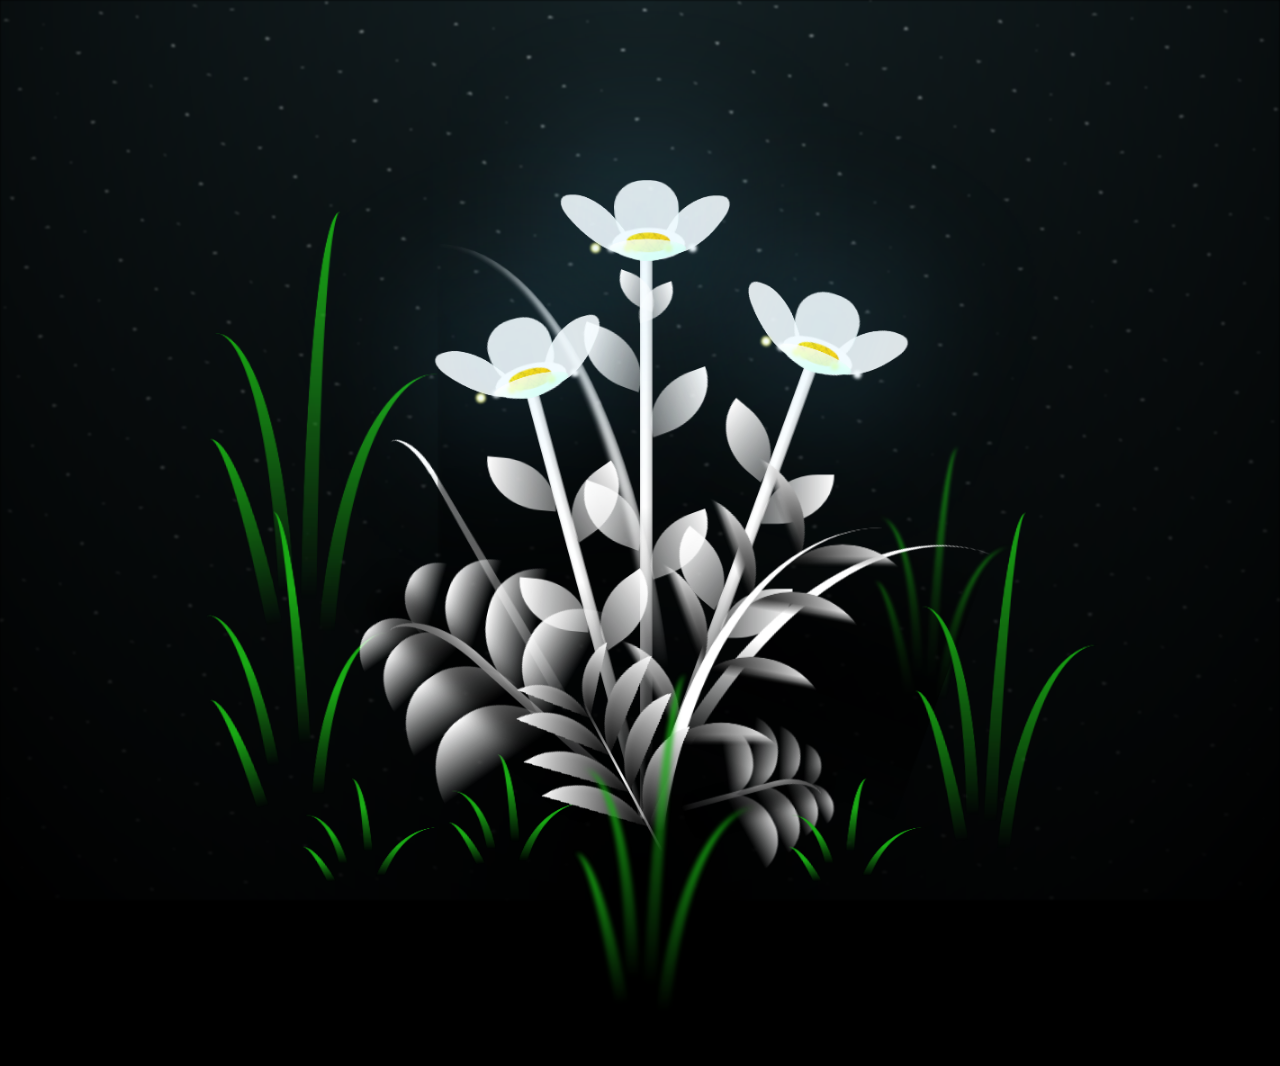
==== flower.html @ 1bc1b964 "Add files via upload" ====
<!DOCTYPE html>
<html lang="en">

<head>
  <meta charset="UTF-8">
  <meta http-equiv="X-UA-Compatible" content="IE=edge">
  <meta name="viewport" content="width=device-width, initial-scale=1.0">
  <link rel="shortcut icon" href="images/gift.png" type="image/x-icon">
  <link rel="stylesheet" href="css/style.css">

  <!-- Document Title -->
  <title>FLOWERS</title>
</head>

<body class="not-loaded">
  <!-- Background -->
  <div class="night"></div>

  <!-- Flower -->
  <div class="flowers">
    <div class="flower flower--1">
      <div class="flower__leafs flower__leafs--1">
        <div class="flower__leaf flower__leaf--1"></div>
        <div class="flower__leaf flower__leaf--2"></div>
        <div class="flower__leaf flower__leaf--3"></div>
        <div class="flower__leaf flower__leaf--4"></div>
        <div class="flower__white-circle"></div>

        <div class="flower__light flower__light--1"></div>
        <div class="flower__light flower__light--2"></div>
        <div class="flower__light flower__light--3"></div>
        <div class="flower__light flower__light--4"></div>
        <div class="flower__light flower__light--5"></div>
        <div class="flower__light flower__light--6"></div>
        <div class="flower__light flower__light--7"></div>
        <div class="flower__light flower__light--8"></div>

      </div>
      <div class="flower__line">
        <div class="flower__line__leaf flower__line__leaf--1"></div>
        <div class="flower__line__leaf flower__line__leaf--2"></div>
        <div class="flower__line__leaf flower__line__leaf--3"></div>
        <div class="flower__line__leaf flower__line__leaf--4"></div>
        <div class="flower__line__leaf flower__line__leaf--5"></div>
        <div class="flower__line__leaf flower__line__leaf--6"></div>
      </div>
    </div>

    <div class="flower flower--2">
      <div class="flower__leafs flower__leafs--2">
        <div class="flower__leaf flower__leaf--1"></div>
        <div class="flower__leaf flower__leaf--2"></div>
        <div class="flower__leaf flower__leaf--3"></div>
        <div class="flower__leaf flower__leaf--4"></div>
        <div class="flower__white-circle"></div>

        <div class="flower__light flower__light--1"></div>
        <div class="flower__light flower__light--2"></div>
        <div class="flower__light flower__light--3"></div>
        <div class="flower__light flower__light--4"></div>
        <div class="flower__light flower__light--5"></div>
        <div class="flower__light flower__light--6"></div>
        <div class="flower__light flower__light--7"></div>
        <div class="flower__light flower__light--8"></div>

      </div>
      <div class="flower__line">
        <div class="flower__line__leaf flower__line__leaf--1"></div>
        <div class="flower__line__leaf flower__line__leaf--2"></div>
        <div class="flower__line__leaf flower__line__leaf--3"></div>
        <div class="flower__line__leaf flower__line__leaf--4"></div>
      </div>
    </div>

    <div class="flower flower--3">
      <div class="flower__leafs flower__leafs--3">
        <div class="flower__leaf flower__leaf--1"></div>
        <div class="flower__leaf flower__leaf--2"></div>
        <div class="flower__leaf flower__leaf--3"></div>
        <div class="flower__leaf flower__leaf--4"></div>
        <div class="flower__white-circle"></div>

        <div class="flower__light flower__light--1"></div>
        <div class="flower__light flower__light--2"></div>
        <div class="flower__light flower__light--3"></div>
        <div class="flower__light flower__light--4"></div>
        <div class="flower__light flower__light--5"></div>
        <div class="flower__light flower__light--6"></div>
        <div class="flower__light flower__light--7"></div>
        <div class="flower__light flower__light--8"></div>

      </div>
      <div class="flower__line">
        <div class="flower__line__leaf flower__line__leaf--1"></div>
        <div class="flower__line__leaf flower__line__leaf--2"></div>
        <div class="flower__line__leaf flower__line__leaf--3"></div>
        <div class="flower__line__leaf flower__line__leaf--4"></div>
      </div>
    </div>

    <div class="grow-ans" style="--d:1.2s">
      <div class="flower__g-long">
        <div class="flower__g-long__top"></div>
        <div class="flower__g-long__bottom"></div>
      </div>
    </div>

    <div class="growing-grass">
      <div class="flower__grass flower__grass--1">
        <div class="flower__grass--top"></div>
        <div class="flower__grass--bottom"></div>
        <div class="flower__grass__leaf flower__grass__leaf--1"></div>
        <div class="flower__grass__leaf flower__grass__leaf--2"></div>
        <div class="flower__grass__leaf flower__grass__leaf--3"></div>
        <div class="flower__grass__leaf flower__grass__leaf--4"></div>
        <div class="flower__grass__leaf flower__grass__leaf--5"></div>
        <div class="flower__grass__leaf flower__grass__leaf--6"></div>
        <div class="flower__grass__leaf flower__grass__leaf--7"></div>
        <div class="flower__grass__leaf flower__grass__leaf--8"></div>
        <div class="flower__grass__overlay"></div>
      </div>
    </div>

    <div class="growing-grass">
      <div class="flower__grass flower__grass--2">
        <div class="flower__grass--top"></div>
        <div class="flower__grass--bottom"></div>
        <div class="flower__grass__leaf flower__grass__leaf--1"></div>
        <div class="flower__grass__leaf flower__grass__leaf--2"></div>
        <div class="flower__grass__leaf flower__grass__leaf--3"></div>
        <div class="flower__grass__leaf flower__grass__leaf--4"></div>
        <div class="flower__grass__leaf flower__grass__leaf--5"></div>
        <div class="flower__grass__leaf flower__grass__leaf--6"></div>
        <div class="flower__grass__leaf flower__grass__leaf--7"></div>
        <div class="flower__grass__leaf flower__grass__leaf--8"></div>
        <div class="flower__grass__overlay"></div>
      </div>
    </div>

    <div class="grow-ans" style="--d:2.4s">
      <div class="flower__g-right flower__g-right--1">
        <div class="leaf"></div>
      </div>
    </div>

    <div class="grow-ans" style="--d:2.8s">
      <div class="flower__g-right flower__g-right--2">
        <div class="leaf"></div>
      </div>
    </div>

    <div class="grow-ans" style="--d:2.8s">
      <div class="flower__g-front">
        <div class="flower__g-front__leaf-wrapper flower__g-front__leaf-wrapper--1">
          <div class="flower__g-front__leaf"></div>
        </div>
        <div class="flower__g-front__leaf-wrapper flower__g-front__leaf-wrapper--2">
          <div class="flower__g-front__leaf"></div>
        </div>
        <div class="flower__g-front__leaf-wrapper flower__g-front__leaf-wrapper--3">
          <div class="flower__g-front__leaf"></div>
        </div>
        <div class="flower__g-front__leaf-wrapper flower__g-front__leaf-wrapper--4">
          <div class="flower__g-front__leaf"></div>
        </div>
        <div class="flower__g-front__leaf-wrapper flower__g-front__leaf-wrapper--5">
          <div class="flower__g-front__leaf"></div>
        </div>
        <div class="flower__g-front__leaf-wrapper flower__g-front__leaf-wrapper--6">
          <div class="flower__g-front__leaf"></div>
        </div>
        <div class="flower__g-front__leaf-wrapper flower__g-front__leaf-wrapper--7">
          <div class="flower__g-front__leaf"></div>
        </div>
        <div class="flower__g-front__leaf-wrapper flower__g-front__leaf-wrapper--8">
          <div class="flower__g-front__leaf"></div>
        </div>
        <div class="flower__g-front__line"></div>
      </div>
    </div>

    <div class="grow-ans" style="--d:3.2s">
      <div class="flower__g-fr">
        <div class="leaf"></div>
        <div class="flower__g-fr__leaf flower__g-fr__leaf--1"></div>
        <div class="flower__g-fr__leaf flower__g-fr__leaf--2"></div>
        <div class="flower__g-fr__leaf flower__g-fr__leaf--3"></div>
        <div class="flower__g-fr__leaf flower__g-fr__leaf--4"></div>
        <div class="flower__g-fr__leaf flower__g-fr__leaf--5"></div>
        <div class="flower__g-fr__leaf flower__g-fr__leaf--6"></div>
        <div class="flower__g-fr__leaf flower__g-fr__leaf--7"></div>
        <div class="flower__g-fr__leaf flower__g-fr__leaf--8"></div>
      </div>
    </div>

    <div class="long-g long-g--0">
      <div class="grow-ans" style="--d:3s">
        <div class="leaf leaf--0"></div>
      </div>
      <div class="grow-ans" style="--d:2.2s">
        <div class="leaf leaf--1"></div>
      </div>
      <div class="grow-ans" style="--d:3.4s">
        <div class="leaf leaf--2"></div>
      </div>
      <div class="grow-ans" style="--d:3.6s">
        <div class="leaf leaf--3"></div>
      </div>
    </div>

    <div class="long-g long-g--1">
      <div class="grow-ans" style="--d:3.6s">
        <div class="leaf leaf--0"></div>
      </div>
      <div class="grow-ans" style="--d:3.8s">
        <div class="leaf leaf--1"></div>
      </div>
      <div class="grow-ans" style="--d:4s">
        <div class="leaf leaf--2"></div>
      </div>
      <div class="grow-ans" style="--d:4.2s">
        <div class="leaf leaf--3"></div>
      </div>
    </div>

    <div class="long-g long-g--2">
      <div class="grow-ans" style="--d:4s">
        <div class="leaf leaf--0"></div>
      </div>
      <div class="grow-ans" style="--d:4.2s">
        <div class="leaf leaf--1"></div>
      </div>
      <div class="grow-ans" style="--d:4.4s">
        <div class="leaf leaf--2"></div>
      </div>
      <div class="grow-ans" style="--d:4.6s">
        <div class="leaf leaf--3"></div>
      </div>
    </div>

    <div class="long-g long-g--3">
      <div class="grow-ans" style="--d:4s">
        <div class="leaf leaf--0"></div>
      </div>
      <div class="grow-ans" style="--d:4.2s">
        <div class="leaf leaf--1"></div>
      </div>
      <div class="grow-ans" style="--d:3s">
        <div class="leaf leaf--2"></div>
      </div>
      <div class="grow-ans" style="--d:3.6s">
        <div class="leaf leaf--3"></div>
      </div>
    </div>

    <div class="long-g long-g--4">
      <div class="grow-ans" style="--d:4s">
        <div class="leaf leaf--0"></div>
      </div>
      <div class="grow-ans" style="--d:4.2s">
        <div class="leaf leaf--1"></div>
      </div>
      <div class="grow-ans" style="--d:3s">
        <div class="leaf leaf--2"></div>
      </div>
      <div class="grow-ans" style="--d:3.6s">
        <div class="leaf leaf--3"></div>
      </div>
    </div>

    <div class="long-g long-g--5">
      <div class="grow-ans" style="--d:4s">
        <div class="leaf leaf--0"></div>
      </div>
      <div class="grow-ans" style="--d:4.2s">
        <div class="leaf leaf--1"></div>
      </div>
      <div class="grow-ans" style="--d:3s">
        <div class="leaf leaf--2"></div>
      </div>
      <div class="grow-ans" style="--d:3.6s">
        <div class="leaf leaf--3"></div>
      </div>
    </div>

    <div class="long-g long-g--6">
      <div class="grow-ans" style="--d:4.2s">
        <div class="leaf leaf--0"></div>
      </div>
      <div class="grow-ans" style="--d:4.4s">
        <div class="leaf leaf--1"></div>
      </div>
      <div class="grow-ans" style="--d:4.6s">
        <div class="leaf leaf--2"></div>
      </div>
      <div class="grow-ans" style="--d:4.8s">
        <div class="leaf leaf--3"></div>
      </div>
    </div>

    <div class="long-g long-g--7">
      <div class="grow-ans" style="--d:3s">
        <div class="leaf leaf--0"></div>
      </div>
      <div class="grow-ans" style="--d:3.2s">
        <div class="leaf leaf--1"></div>
      </div>
      <div class="grow-ans" style="--d:3.5s">
        <div class="leaf leaf--2"></div>
      </div>
      <div class="grow-ans" style="--d:3.6s">
        <div class="leaf leaf--3"></div>
      </div>
    </div>
  </div>

  <!-- Title -->
  <h1 class="title"><span id="title"></span></h1>
</body>

</html>

<!-- Import Javascript -->
<script src="js/main.js"></script>
---- css/style.css ----
*,
*::after,
*::before {
  padding: 0;
  margin: 0;
  box-sizing: border-box;
}

:root {
  --dark-color: #000;
}

.title {
  position: absolute;
  width: 100%;
  text-align: center;
  margin-top: 50px;
  top: 0;
  left: 0;
  color: white;
  font-family: 'Courier New', Courier, monospace;
  font-size: 70px;
  text-shadow: 0px 0px 20px white;
}

body {
  display: flex;
  align-items: flex-end;
  justify-content: center;
  min-height: 100vh;
  background-color: var(--dark-color);
  overflow: hidden;
  perspective: 1000px;
}

.night {
  position: fixed;
  left: 50%;
  top: 0;
  transform: translateX(-50%);
  width: 100%;
  height: 100%;
  filter: blur(0.1vmin);
  background-image: radial-gradient(ellipse at top, transparent 0%, var(--dark-color)), radial-gradient(ellipse at bottom, var(--dark-color), rgba(145, 233, 255, 0.2)), repeating-linear-gradient(220deg, rgb(0, 0, 0) 0px, rgb(0, 0, 0) 19px, transparent 19px, transparent 22px), repeating-linear-gradient(189deg, rgb(0, 0, 0) 0px, rgb(0, 0, 0) 19px, transparent 19px, transparent 22px), repeating-linear-gradient(148deg, rgb(0, 0, 0) 0px, rgb(0, 0, 0) 19px, transparent 19px, transparent 22px), linear-gradient(90deg, rgb(255, 255, 250), rgb(240, 240, 240));
}

.flowers {
  position: relative;
  transform: scale(0.9);
}

.flower {
  position: absolute;
  bottom: 10vmin;
  transform-origin: bottom center;
  z-index: 10;
  --fl-speed: 0.8s;
}

.flower--1 {
  animation: moving-flower-1 4s linear infinite;
}

.flower--1 .flower__line {
  height: 70vmin;
  animation-delay: 0.3s;
}

.flower--1 .flower__line__leaf--1 {
  animation: blooming-leaf-right var(--fl-speed) 1.6s backwards;
}

.flower--1 .flower__line__leaf--2 {
  animation: blooming-leaf-right var(--fl-speed) 1.4s backwards;
}

.flower--1 .flower__line__leaf--3 {
  animation: blooming-leaf-left var(--fl-speed) 1.2s backwards;
}

.flower--1 .flower__line__leaf--4 {
  animation: blooming-leaf-left var(--fl-speed) 1s backwards;
}

.flower--1 .flower__line__leaf--5 {
  animation: blooming-leaf-right var(--fl-speed) 1.8s backwards;
}

.flower--1 .flower__line__leaf--6 {
  animation: blooming-leaf-left var(--fl-speed) 2s backwards;
}

.flower--2 {
  left: 50%;
  transform: rotate(20deg);
  animation: moving-flower-2 4s linear infinite;
}

.flower--2 .flower__line {
  height: 60vmin;
  animation-delay: 0.6s;
}

.flower--2 .flower__line__leaf--1 {
  animation: blooming-leaf-right var(--fl-speed) 1.9s backwards;
}

.flower--2 .flower__line__leaf--2 {
  animation: blooming-leaf-right var(--fl-speed) 1.7s backwards;
}

.flower--2 .flower__line__leaf--3 {
  animation: blooming-leaf-left var(--fl-speed) 1.5s backwards;
}

.flower--2 .flower__line__leaf--4 {
  animation: blooming-leaf-left var(--fl-speed) 1.3s backwards;
}

.flower--3 {
  left: 50%;
  transform: rotate(-15deg);
  animation: moving-flower-3 4s linear infinite;
}

.flower--3 .flower__line {
  animation-delay: 0.9s;
}

.flower--3 .flower__line__leaf--1 {
  animation: blooming-leaf-right var(--fl-speed) 2.5s backwards;
}

.flower--3 .flower__line__leaf--2 {
  animation: blooming-leaf-right var(--fl-speed) 2.3s backwards;
}

.flower--3 .flower__line__leaf--3 {
  animation: blooming-leaf-left var(--fl-speed) 2.1s backwards;
}

.flower--3 .flower__line__leaf--4 {
  animation: blooming-leaf-left var(--fl-speed) 1.9s backwards;
}

.flower__leafs {
  position: relative;
  animation: blooming-flower 2s backwards;
}

.flower__leafs--1 {
  animation-delay: 1.1s;
}

.flower__leafs--2 {
  animation-delay: 1.4s;
}

.flower__leafs--3 {
  animation-delay: 1.7s;
}

.flower__leafs::after {
  content: "";
  position: absolute;
  left: 0;
  top: 0;
  transform: translate(-50%, -100%);
  width: 8vmin;
  height: 8vmin;
  background-color: #69d2ff;
  filter: blur(10vmin);
}

.flower__leaf {
  position: absolute;
  bottom: 0;
  left: 50%;
  width: 8vmin;
  height: 11vmin;
  border-radius: 51% 49% 47% 53%/44% 45% 55% 69%;
  background-color: #a7ffee;
  background-image: linear-gradient(to top, #fff, #fff);
  transform-origin: bottom center;
  opacity: 0.9;
  box-shadow: inset 0 0 2vmin rgba(255, 255, 255, 0.5);
}

.flower__leaf--1 {
  transform: translate(-10%, 1%) rotateY(40deg) rotateX(-50deg);
}

.flower__leaf--2 {
  transform: translate(-50%, -4%) rotateX(40deg);
}

.flower__leaf--3 {
  transform: translate(-90%, 0%) rotateY(45deg) rotateX(50deg);
}

.flower__leaf--4 {
  width: 8vmin;
  height: 8vmin;
  transform-origin: bottom left;
  border-radius: 4vmin 10vmin 4vmin 4vmin;
  transform: translate(0%, 18%) rotateX(70deg) rotate(-43deg);
  background-image: linear-gradient(to top, rgba(255, 2555, 255, 0.4), #fff);
  z-index: 1;
  opacity: 0.8;
  -webkit-transform: translate(0%, 18%) rotateX(70deg) rotate(-43deg);
  -moz-transform: translate(0%, 18%) rotateX(70deg) rotate(-43deg);
  -ms-transform: translate(0%, 18%) rotateX(70deg) rotate(-43deg);
  -o-transform: translate(0%, 18%) rotateX(70deg) rotate(-43deg);
}

.flower__white-circle {
  position: absolute;
  left: -3.5vmin;
  top: -3vmin;
  width: 9vmin;
  height: 4vmin;
  border-radius: 50%;
  background-color: #fff;
}

.flower__white-circle::after {
  content: "";
  position: absolute;
  left: 50%;
  top: 45%;
  transform: translate(-50%, -50%);
  width: 60%;
  height: 60%;
  border-radius: inherit;
  background-image: repeating-linear-gradient(135deg, rgba(0, 0, 0, 0.03) 0px, rgba(0, 0, 0, 0.03) 1px, transparent 1px, transparent 12px), repeating-linear-gradient(45deg, rgba(0, 0, 0, 0.03) 0px, rgba(0, 0, 0, 0.03) 1px, transparent 1px, transparent 12px), repeating-linear-gradient(67.5deg, rgba(0, 0, 0, 0.03) 0px, rgba(0, 0, 0, 0.03) 1px, transparent 1px, transparent 12px), repeating-linear-gradient(135deg, rgba(0, 0, 0, 0.03) 0px, rgba(0, 0, 0, 0.03) 1px, transparent 1px, transparent 12px), repeating-linear-gradient(45deg, rgba(0, 0, 0, 0.03) 0px, rgba(0, 0, 0, 0.03) 1px, transparent 1px, transparent 12px), repeating-linear-gradient(112.5deg, rgba(0, 0, 0, 0.03) 0px, rgba(0, 0, 0, 0.03) 1px, transparent 1px, transparent 12px), repeating-linear-gradient(112.5deg, rgba(0, 0, 0, 0.03) 0px, rgba(0, 0, 0, 0.03) 1px, transparent 1px, transparent 12px), repeating-linear-gradient(45deg, rgba(0, 0, 0, 0.03) 0px, rgba(0, 0, 0, 0.03) 1px, transparent 1px, transparent 12px), repeating-linear-gradient(22.5deg, rgba(0, 0, 0, 0.03) 0px, rgba(0, 0, 0, 0.03) 1px, transparent 1px, transparent 12px), repeating-linear-gradient(45deg, rgba(0, 0, 0, 0.03) 0px, rgba(0, 0, 0, 0.03) 1px, transparent 1px, transparent 12px), repeating-linear-gradient(22.5deg, rgba(0, 0, 0, 0.03) 0px, rgba(0, 0, 0, 0.03) 1px, transparent 1px, transparent 12px), repeating-linear-gradient(135deg, rgba(0, 0, 0, 0.03) 0px, rgba(0, 0, 0, 0.03) 1px, transparent 1px, transparent 12px), repeating-linear-gradient(157.5deg, rgba(0, 0, 0, 0.03) 0px, rgba(0, 0, 0, 0.03) 1px, transparent 1px, transparent 12px), repeating-linear-gradient(67.5deg, rgba(0, 0, 0, 0.03) 0px, rgba(0, 0, 0, 0.03) 1px, transparent 1px, transparent 12px), repeating-linear-gradient(67.5deg, rgba(0, 0, 0, 0.03) 0px, rgba(0, 0, 0, 0.03) 1px, transparent 1px, transparent 12px), linear-gradient(90deg, rgb(255, 235, 18), rgb(255, 206, 0));
}

.flower__line {
  height: 55vmin;
  width: 1.5vmin;
  background-image: linear-gradient(to left, rgba(0, 0, 0, 0.2), transparent, rgba(255, 255, 255, 0.2)), linear-gradient(to top, transparent 10%, #fff, #fff);
  box-shadow: inset 0 0 2px rgba(0, 0, 0, 0.5);
  animation: grow-flower-tree 4s backwards;
}

.flower__line__leaf {
  --w: 7vmin;
  --h: calc(var(--w) + 2vmin);
  position: absolute;
  top: 20%;
  left: 90%;
  width: var(--w);
  height: var(--h);
  border-top-right-radius: var(--h);
  border-bottom-left-radius: var(--h);
  background-image: linear-gradient(to top, rgba(255, 255, 255, 0.4), #fff);
}

.flower__line__leaf--1 {
  transform: rotate(70deg) rotateY(30deg);
}

.flower__line__leaf--2 {
  top: 45%;
  transform: rotate(70deg) rotateY(30deg);
}

.flower__line__leaf--3,
.flower__line__leaf--4,
.flower__line__leaf--6 {
  border-top-right-radius: 0;
  border-bottom-left-radius: 0;
  border-top-left-radius: var(--h);
  border-bottom-right-radius: var(--h);
  left: -460%;
  top: 12%;
  transform: rotate(-70deg) rotateY(30deg);
}

.flower__line__leaf--4 {
  top: 40%;
}

.flower__line__leaf--5 {
  top: 0;
  transform-origin: left;
  transform: rotate(70deg) rotateY(30deg) scale(0.6);
}

.flower__line__leaf--6 {
  top: -2%;
  left: -450%;
  transform-origin: right;
  transform: rotate(-70deg) rotateY(30deg) scale(0.6);
}

.flower__light {
  position: absolute;
  bottom: 0vmin;
  width: 1vmin;
  height: 1vmin;
  background-color: rgb(255, 251, 0);
  border-radius: 50%;
  filter: blur(0.2vmin);
  animation: light-ans 4s linear infinite backwards;
}

.flower__light:nth-child(odd) {
  background-color: #fff;
}

.flower__light--1 {
  left: -2vmin;
  animation-delay: 1s;
}

.flower__light--2 {
  left: 3vmin;
  animation-delay: 0.5s;
}

.flower__light--3 {
  left: -6vmin;
  animation-delay: 0.3s;
}

.flower__light--4 {
  left: 6vmin;
  animation-delay: 0.9s;
}

.flower__light--5 {
  left: -1vmin;
  animation-delay: 1.5s;
}

.flower__light--6 {
  left: -4vmin;
  animation-delay: 3s;
}

.flower__light--7 {
  left: 3vmin;
  animation-delay: 2s;
}

.flower__light--8 {
  left: -6vmin;
  animation-delay: 3.5s;
}

.flower__grass {
  --c: #fff;
  --line-w: 1.5vmin;
  position: absolute;
  bottom: 12vmin;
  left: -7vmin;
  display: flex;
  flex-direction: column;
  align-items: flex-end;
  z-index: 20;
  transform-origin: bottom center;
  transform: rotate(-48deg) rotateY(40deg);
}

.flower__grass--1 {
  animation: moving-grass 2s linear infinite;
}

.flower__grass--2 {
  left: 2vmin;
  bottom: 10vmin;
  transform: scale(0.5) rotate(75deg) rotateX(10deg) rotateY(-200deg);
  opacity: 0.8;
  z-index: 0;
  animation: moving-grass--2 1.5s linear infinite;
}

.flower__grass--top {
  width: 7vmin;
  height: 10vmin;
  border-top-right-radius: 100%;
  border-right: var(--line-w) solid var(--c);
  transform-origin: bottom center;
  transform: rotate(-2deg);
}

.flower__grass--bottom {
  margin-top: -2px;
  width: var(--line-w);
  height: 25vmin;
  background-image: linear-gradient(to top, transparent, var(--c));
}

.flower__grass__leaf {
  --size: 10vmin;
  position: absolute;
  width: calc(var(--size) * 2.1);
  height: var(--size);
  border-top-left-radius: var(--size);
  border-top-right-radius: var(--size);
  background-image: linear-gradient(to top, transparent, transparent 30%, var(--c));
  z-index: 100;
}

.flower__grass__leaf--1 {
  top: -6%;
  left: 30%;
  --size: 6vmin;
  transform: rotate(-20deg);
  animation: growing-grass-ans--1 2s 2.6s backwards;
}

@keyframes growing-grass-ans--1 {
  0% {
    transform-origin: bottom left;
    transform: rotate(-20deg) scale(0);
  }
}

.flower__grass__leaf--2 {
  top: -5%;
  left: -110%;
  --size: 6vmin;
  transform: rotate(10deg);
  animation: growing-grass-ans--2 2s 2.4s linear backwards;
}

@keyframes growing-grass-ans--2 {
  0% {
    transform-origin: bottom right;
    transform: rotate(10deg) scale(0);
  }
}

.flower__grass__leaf--3 {
  top: 5%;
  left: 60%;
  --size: 8vmin;
  transform: rotate(-18deg) rotateX(-20deg);
  animation: growing-grass-ans--3 2s 2.2s linear backwards;
}

@keyframes growing-grass-ans--3 {
  0% {
    transform-origin: bottom left;
    transform: rotate(-18deg) rotateX(-20deg) scale(0);
  }
}

.flower__grass__leaf--4 {
  top: 6%;
  left: -135%;
  --size: 8vmin;
  transform: rotate(2deg);
  animation: growing-grass-ans--4 2s 2s linear backwards;
}

@keyframes growing-grass-ans--4 {
  0% {
    transform-origin: bottom right;
    transform: rotate(2deg) scale(0);
  }
}

.flower__grass__leaf--5 {
  top: 20%;
  left: 60%;
  --size: 10vmin;
  transform: rotate(-24deg) rotateX(-20deg);
  animation: growing-grass-ans--5 2s 1.8s linear backwards;
}

@keyframes growing-grass-ans--5 {
  0% {
    transform-origin: bottom left;
    transform: rotate(-24deg) rotateX(-20deg) scale(0);
  }
}

.flower__grass__leaf--6 {
  top: 22%;
  left: -180%;
  --size: 10vmin;
  transform: rotate(10deg);
  animation: growing-grass-ans--6 2s 1.6s linear backwards;
}

@keyframes growing-grass-ans--6 {
  0% {
    transform-origin: bottom right;
    transform: rotate(10deg) scale(0);
  }
}

.flower__grass__leaf--7 {
  top: 39%;
  left: 70%;
  --size: 10vmin;
  transform: rotate(-10deg);
  animation: growing-grass-ans--7 2s 1.4s linear backwards;
}

@keyframes growing-grass-ans--7 {
  0% {
    transform-origin: bottom left;
    transform: rotate(-10deg) scale(0);
  }
}

.flower__grass__leaf--8 {
  top: 40%;
  left: -215%;
  --size: 11vmin;
  transform: rotate(10deg);
  animation: growing-grass-ans--8 2s 1.2s linear backwards;
}

@keyframes growing-grass-ans--8 {
  0% {
    transform-origin: bottom right;
    transform: rotate(10deg) scale(0);
  }
}

.flower__grass__overlay {
  position: absolute;
  top: -10%;
  right: 0%;
  width: 100%;
  height: 100%;
  background-color: rgba(0, 0, 0, 0.6);
  filter: blur(1.5vmin);
  z-index: 100;
}

.flower__g-long {
  --w: 2vmin;
  --h: 6vmin;
  --c: #fff;
  position: absolute;
  bottom: 10vmin;
  left: -3vmin;
  transform-origin: bottom center;
  transform: rotate(-30deg) rotateY(-20deg);
  display: flex;
  flex-direction: column;
  align-items: flex-end;
  animation: flower-g-long-ans 3s linear infinite;
}

@keyframes flower-g-long-ans {

  0%,
  100% {
    transform: rotate(-30deg) rotateY(-20deg);
  }

  50% {
    transform: rotate(-32deg) rotateY(-20deg);
  }
}

.flower__g-long__top {
  top: calc(var(--h) * -1);
  width: calc(var(--w) + 1vmin);
  height: var(--h);
  border-top-right-radius: 100%;
  border-right: 0.7vmin solid var(--c);
  transform: translate(-0.7vmin, 1vmin);
}

.flower__g-long__bottom {
  width: var(--w);
  height: 50vmin;
  transform-origin: bottom center;
  background-image: linear-gradient(to top, transparent 30%, var(--c));
  box-shadow: inset 0 0 2px rgba(0, 0, 0, 0.5);
  -webkit-clip-path: polygon(35% 0, 65% 1%, 100% 100%, 0% 100%);
  clip-path: polygon(35% 0, 65% 1%, 100% 100%, 0% 100%);
}

.flower__g-right {
  position: absolute;
  bottom: 6vmin;
  left: -2vmin;
  transform-origin: bottom left;
  transform: rotate(20deg);
}

.flower__g-right .leaf {
  width: 30vmin;
  height: 50vmin;
  border-top-left-radius: 100%;
  border-left: 2vmin solid #fff;
  background-image: linear-gradient(to bottom, transparent, var(--dark-color) 60%);
  -webkit-mask-image: linear-gradient(to top, transparent 30%, #fff 60%);
}

.flower__g-right--1 {
  animation: flower-g-right-ans 2.5s linear infinite;
}

.flower__g-right--2 {
  left: 5vmin;
  transform: rotateY(-180deg);
  animation: flower-g-right-ans--2 3s linear infinite;
}

.flower__g-right--2 .leaf {
  height: 75vmin;
  filter: blur(0.3vmin);
  opacity: 0.8;
}

@keyframes flower-g-right-ans {

  0%,
  100% {
    transform: rotate(20deg);
  }

  50% {
    transform: rotate(24deg) rotateX(-20deg);
  }
}

@keyframes flower-g-right-ans--2 {

  0%,
  100% {
    transform: rotateY(-180deg) rotate(0deg) rotateX(-20deg);
  }

  50% {
    transform: rotateY(-180deg) rotate(6deg) rotateX(-20deg);
  }
}

.flower__g-front {
  position: absolute;
  bottom: 6vmin;
  left: 2.5vmin;
  z-index: 100;
  transform-origin: bottom center;
  transform: rotate(-28deg) rotateY(30deg) scale(1.04);
  animation: flower__g-front-ans 2s linear infinite;
}

@keyframes flower__g-front-ans {

  0%,
  100% {
    transform: rotate(-28deg) rotateY(30deg) scale(1.04);
  }

  50% {
    transform: rotate(-35deg) rotateY(40deg) scale(1.04);
  }
}

.flower__g-front__line {
  width: 0.3vmin;
  height: 20vmin;
  background-image: linear-gradient(to top, transparent, #fff, transparent 100%);
  position: relative;
}

.flower__g-front__leaf-wrapper {
  position: absolute;
  top: 0;
  left: 0;
  transform-origin: bottom left;
  transform: rotate(10deg);
}

.flower__g-front__leaf-wrapper:nth-child(even) {
  left: 0vmin;
  transform: rotateY(-180deg) rotate(5deg);
  animation: flower__g-front__leaf-left-ans 1s ease-in backwards;
}

.flower__g-front__leaf-wrapper:nth-child(odd) {
  animation: flower__g-front__leaf-ans 1s ease-in backwards;
}

.flower__g-front__leaf-wrapper--1 {
  top: -8vmin;
  transform: scale(0.7);
  animation: flower__g-front__leaf-ans 1s 5.5s ease-in backwards !important;
}

.flower__g-front__leaf-wrapper--2 {
  top: -8vmin;
  transform: rotateY(-180deg) scale(0.7) !important;
  animation: flower__g-front__leaf-left-ans-2 1s 4.6s ease-in backwards !important;
}

.flower__g-front__leaf-wrapper--3 {
  top: -3vmin;
  animation: flower__g-front__leaf-ans 1s 4.6s ease-in backwards;
}

.flower__g-front__leaf-wrapper--4 {
  top: -3vmin;
  transform: rotateY(-180deg) scale(0.9) !important;
  animation: flower__g-front__leaf-left-ans-2 1s 4.6s ease-in backwards !important;
}

@keyframes flower__g-front__leaf-left-ans-2 {
  0% {
    transform: rotateY(-180deg) scale(0);
  }
}

.flower__g-front__leaf-wrapper--5,
.flower__g-front__leaf-wrapper--6 {
  top: 2vmin;
}

.flower__g-front__leaf-wrapper--7,
.flower__g-front__leaf-wrapper--8 {
  top: 6.5vmin;
}

.flower__g-front__leaf-wrapper--2 {
  animation-delay: 5.2s !important;
}

.flower__g-front__leaf-wrapper--3 {
  animation-delay: 4.9s !important;
}

.flower__g-front__leaf-wrapper--5 {
  animation-delay: 4.3s !important;
}

.flower__g-front__leaf-wrapper--6 {
  animation-delay: 4.1s !important;
}

.flower__g-front__leaf-wrapper--7 {
  animation-delay: 3.8s !important;
}

.flower__g-front__leaf-wrapper--8 {
  animation-delay: 3.5s !important;
}

@keyframes flower__g-front__leaf-ans {
  0% {
    transform: rotate(10deg) scale(0);
  }
}

@keyframes flower__g-front__leaf-left-ans {
  0% {
    transform: rotateY(-180deg) rotate(5deg) scale(0);
  }
}

.flower__g-front__leaf {
  width: 10vmin;
  height: 10vmin;
  border-radius: 100% 0% 0% 100%/100% 100% 0% 0%;
  box-shadow: inset 0 2px 1vmin hsla(0, 0%, 100%, 0.2);
  background-image: linear-gradient(to bottom left, transparent, var(--dark-color)), linear-gradient(to bottom right, #fff 50%, transparent 50%, transparent);
  -webkit-mask-image: linear-gradient(to bottom right, #fff 50%, transparent 50%, transparent);
  mask-image: linear-gradient(to bottom right, #fff 50%, transparent 50%, transparent);
}

.flower__g-fr {
  position: absolute;
  bottom: -4vmin;
  left: vmin;
  transform-origin: bottom left;
  z-index: 10;
  animation: flower__g-fr-ans 2s linear infinite;
}

@keyframes flower__g-fr-ans {

  0%,
  100% {
    transform: rotate(2deg);
  }

  50% {
    transform: rotate(4deg);
    -webkit-transform: rotate(4deg);
    -moz-transform: rotate(4deg);
    -ms-transform: rotate(4deg);
    -o-transform: rotate(4deg);
  }
}

.flower__g-fr .leaf {
  width: 30vmin;
  height: 50vmin;
  border-top-left-radius: 100%;
  border-left: 2vmin solid #fff;
  -webkit-mask-image: linear-gradient(to top, transparent 25%, #fff 50%);
  position: relative;
  z-index: 1;
}

.flower__g-fr__leaf {
  position: absolute;
  top: 0;
  left: 0;
  width: 10vmin;
  height: 10vmin;
  border-radius: 100% 0% 0% 100%/100% 100% 0% 0%;
  box-shadow: inset 0 2px 1vmin hsla(0, 0%, 100%, 0.2);
  background-image: linear-gradient(to bottom left, transparent, var(--dark-color) 98%), linear-gradient(to bottom right, #fff 45%, transparent 50%, transparent);
  -webkit-mask-image: linear-gradient(135deg, #fff 40%, transparent 50%, transparent);
}

.flower__g-fr__leaf--1 {
  left: 20vmin;
  transform: rotate(45deg);
  animation: flower__g-fr-leaft-ans-1 0.5s 5.2s linear backwards;
}

@keyframes flower__g-fr-leaft-ans-1 {
  0% {
    transform-origin: left;
    transform: rotate(45deg) scale(0);
  }
}

.flower__g-fr__leaf--2 {
  left: 12vmin;
  top: -7vmin;
  transform: rotate(25deg) rotateY(-180deg);
  animation: flower__g-fr-leaft-ans-6 0.5s 5s linear backwards;
}

.flower__g-fr__leaf--3 {
  left: 15vmin;
  top: 6vmin;
  transform: rotate(55deg);
  animation: flower__g-fr-leaft-ans-5 0.5s 4.8s linear backwards;
}

.flower__g-fr__leaf--4 {
  left: 6vmin;
  top: -2vmin;
  transform: rotate(25deg) rotateY(-180deg);
  animation: flower__g-fr-leaft-ans-6 0.5s 4.6s linear backwards;
}

.flower__g-fr__leaf--5 {
  left: 10vmin;
  top: 14vmin;
  transform: rotate(55deg);
  animation: flower__g-fr-leaft-ans-5 0.5s 4.4s linear backwards;
}

@keyframes flower__g-fr-leaft-ans-5 {
  0% {
    transform-origin: left;
    transform: rotate(55deg) scale(0);
  }
}

.flower__g-fr__leaf--6 {
  left: 0vmin;
  top: 6vmin;
  transform: rotate(25deg) rotateY(-180deg);
  animation: flower__g-fr-leaft-ans-6 0.5s 4.2s linear backwards;
}

@keyframes flower__g-fr-leaft-ans-6 {
  0% {
    transform-origin: right;
    transform: rotate(25deg) rotateY(-180deg) scale(0);
  }
}

.flower__g-fr__leaf--7 {
  left: 5vmin;
  top: 22vmin;
  transform: rotate(45deg);
  animation: flower__g-fr-leaft-ans-7 0.5s 4s linear backwards;
}

@keyframes flower__g-fr-leaft-ans-7 {
  0% {
    transform-origin: left;
    transform: rotate(45deg) scale(0);
  }
}

.flower__g-fr__leaf--8 {
  left: -4vmin;
  top: 15vmin;
  transform: rotate(15deg) rotateY(-180deg);
  animation: flower__g-fr-leaft-ans-8 0.5s 3.8s linear backwards;
}

@keyframes flower__g-fr-leaft-ans-8 {
  0% {
    transform-origin: right;
    transform: rotate(15deg) rotateY(-180deg) scale(0);
  }
}

.long-g {
  position: absolute;
  bottom: 25vmin;
  left: -42vmin;
  transform-origin: bottom left;
}

.long-g--1 {
  bottom: 0vmin;
  transform: scale(0.8) rotate(-5deg);
}

.long-g--1 .leaf {
  -webkit-mask-image: linear-gradient(to top, transparent 40%, #fff 80%) !important;
}

.long-g--1 .leaf--1 {
  --w: 5vmin;
  --h: 60vmin;
  left: -2vmin;
  transform: rotate(3deg) rotateY(-180deg);
}

.long-g--2,
.long-g--3 {
  bottom: -3vmin;
  left: -35vmin;
  transform-origin: center;
  transform: scale(0.6) rotateX(60deg);
}

.long-g--2 .leaf,
.long-g--3 .leaf {
  -webkit-mask-image: linear-gradient(to top, transparent 50%, #fff 80%) !important;
}

.long-g--2 .leaf--1,
.long-g--3 .leaf--1 {
  left: -1vmin;
  transform: rotateY(-180deg);
}

.long-g--3 {
  left: -17vmin;
  bottom: 0vmin;
}

.long-g--3 .leaf {
  -webkit-mask-image: linear-gradient(to top, transparent 40%, #fff 80%) !important;
}

.long-g--4 {
  left: 25vmin;
  bottom: -3vmin;
  transform-origin: center;
  transform: scale(0.6) rotateX(60deg);
}

.long-g--4 .leaf {
  -webkit-mask-image: linear-gradient(to top, transparent 50%, #fff 80%) !important;
}

.long-g--5 {
  left: 42vmin;
  bottom: 0vmin;
  transform: scale(0.8) rotate(2deg);
}

.long-g--6 {
  left: 0vmin;
  bottom: -20vmin;
  z-index: 100;
  filter: blur(0.3vmin);
  transform: scale(0.8) rotate(2deg);
}

.long-g--7 {
  left: 35vmin;
  bottom: 20vmin;
  z-index: -1;
  filter: blur(0.3vmin);
  transform: scale(0.6) rotate(2deg);
  opacity: 0.7;
}

.long-g .leaf {
  --w: 15vmin;
  --h: 40vmin;
  --c: #1aaa15;
  position: absolute;
  bottom: 0;
  width: var(--w);
  height: var(--h);
  border-top-left-radius: 100%;
  border-left: 2vmin solid var(--c);
  -webkit-mask-image: linear-gradient(to top, transparent 20%, var(--dark-color));
  transform-origin: bottom center;
}

.long-g .leaf--0 {
  left: 2vmin;
  animation: leaf-ans-1 4s linear infinite;
}

.long-g .leaf--1 {
  --w: 5vmin;
  --h: 60vmin;
  animation: leaf-ans-1 4s linear infinite;
}

.long-g .leaf--2 {
  --w: 10vmin;
  --h: 40vmin;
  left: -0.5vmin;
  bottom: 5vmin;
  transform-origin: bottom left;
  transform: rotateY(-180deg);
  animation: leaf-ans-2 3s linear infinite;
}

.long-g .leaf--3 {
  --w: 5vmin;
  --h: 30vmin;
  left: -1vmin;
  bottom: 3.2vmin;
  transform-origin: bottom left;
  transform: rotate(-10deg) rotateY(-180deg);
  animation: leaf-ans-3 3s linear infinite;
}

@keyframes leaf-ans-1 {

  0%,
  100% {
    transform: rotate(-5deg) scale(1);
  }

  50% {
    transform: rotate(5deg) scale(1.1);
  }
}

@keyframes leaf-ans-2 {

  0%,
  100% {
    transform: rotateY(-180deg) rotate(5deg);
  }

  50% {
    transform: rotateY(-180deg) rotate(0deg) scale(1.1);
  }
}

@keyframes leaf-ans-3 {

  0%,
  100% {
    transform: rotate(-10deg) rotateY(-180deg);
  }

  50% {
    transform: rotate(-20deg) rotateY(-180deg);
  }
}

.grow-ans {
  animation: grow-ans 2s var(--d) backwards;
}

@keyframes grow-ans {
  0% {
    transform: scale(0);
    opacity: 0;
  }
}

@keyframes light-ans {
  0% {
    opacity: 0;
    transform: translateY(0vmin);
  }

  25% {
    opacity: 1;
    transform: translateY(-5vmin) translateX(-2vmin);
  }

  50% {
    opacity: 1;
    transform: translateY(-15vmin) translateX(2vmin);
    filter: blur(0.2vmin);
  }

  75% {
    transform: translateY(-20vmin) translateX(-2vmin);
    filter: blur(0.2vmin);
  }

  100% {
    transform: translateY(-30vmin);
    opacity: 0;
    filter: blur(1vmin);
  }
}

@keyframes moving-flower-1 {

  0%,
  100% {
    transform: rotate(2deg);
  }

  50% {
    transform: rotate(-2deg);
  }
}

@keyframes moving-flower-2 {

  0%,
  100% {
    transform: rotate(18deg);
  }

  50% {
    transform: rotate(14deg);
  }
}

@keyframes moving-flower-3 {

  0%,
  100% {
    transform: rotate(-18deg);
  }

  50% {
    transform: rotate(-20deg) rotateY(-10deg);
  }
}

@keyframes blooming-leaf-right {
  0% {
    transform-origin: left;
    transform: rotate(70deg) rotateY(30deg) scale(0);
  }
}

@keyframes blooming-leaf-left {
  0% {
    transform-origin: right;
    transform: rotate(-70deg) rotateY(30deg) scale(0);
  }
}

@keyframes grow-flower-tree {
  0% {
    height: 0;
    border-radius: 1vmin;
  }
}

@keyframes blooming-flower {
  0% {
    transform: scale(0);
  }
}

@keyframes moving-grass {

  0%,
  100% {
    transform: rotate(-48deg) rotateY(40deg);
  }

  50% {
    transform: rotate(-50deg) rotateY(40deg);
  }
}

@keyframes moving-grass--2 {

  0%,
  100% {
    transform: scale(0.5) rotate(75deg) rotateX(10deg) rotateY(-200deg);
  }

  50% {
    transform: scale(0.5) rotate(79deg) rotateX(10deg) rotateY(-200deg);
  }
}

.growing-grass {
  animation: growing-grass-ans 1s 2s backwards;
}

@keyframes growing-grass-ans {
  0% {
    transform: scale(0);
  }
}

.not-loaded * {
  animation-play-state: paused !important;
}

/*# sourceMappingURL=style.css.map */
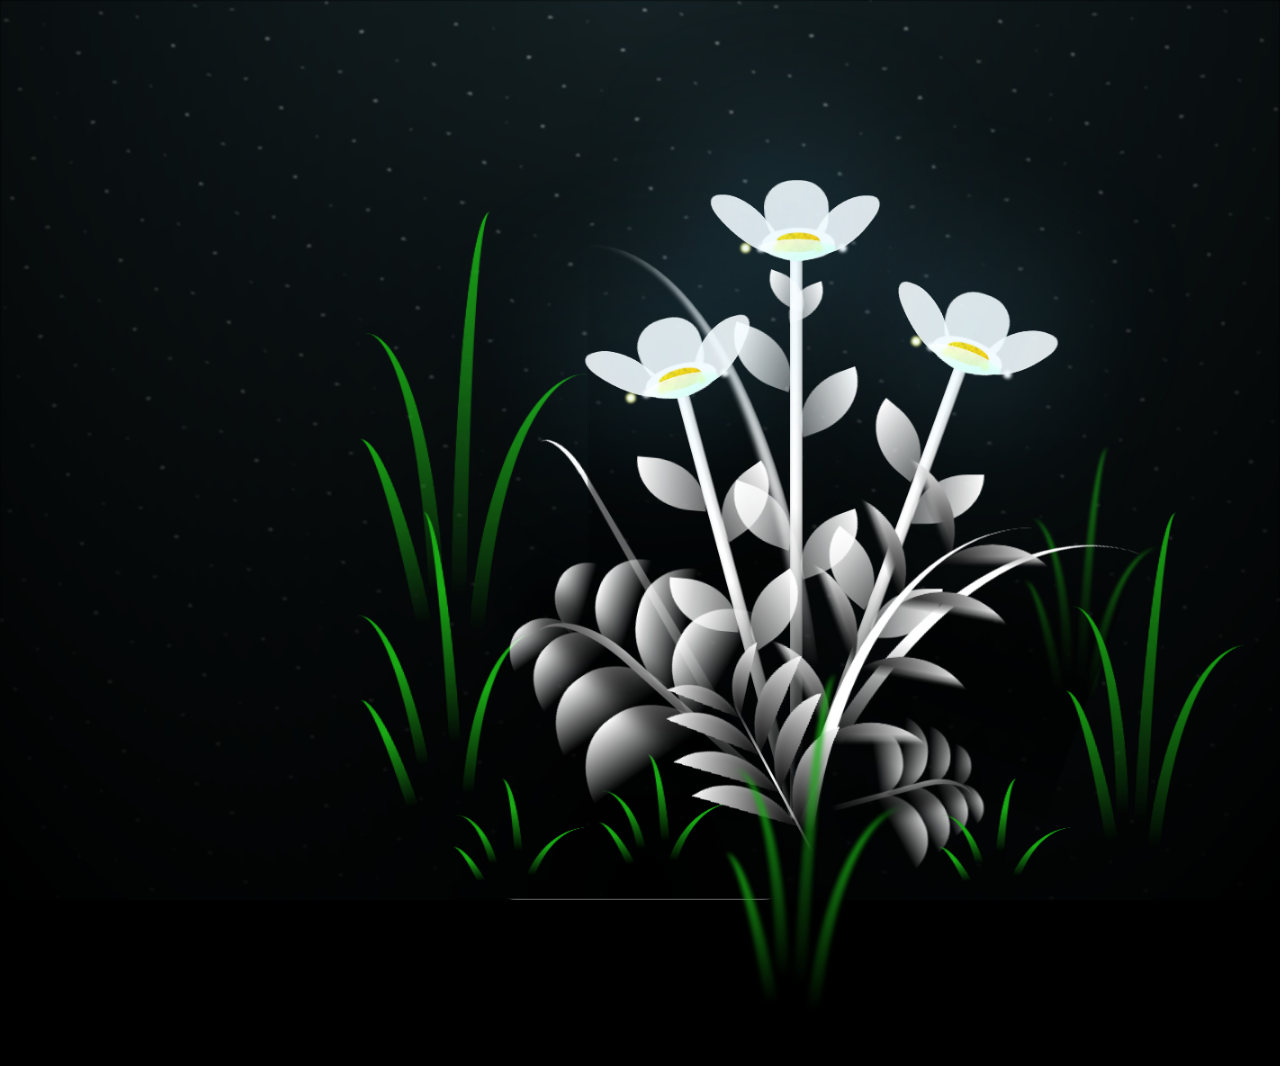
==== commit 7b0b530f: "Update flower.html" ====
--- a/flower.html
+++ b/flower.html
@@ -13,6 +13,7 @@
 </head>
 
 <body class="not-loaded">
+  <audio controls autoplay loop src="audio/spotifydown.com - blue - yung kai.mp3" type="audio/mp3"></audio>
   <!-- Background -->
   <div class="night"></div>
 
@@ -321,4 +322,4 @@
 </html>
 
 <!-- Import Javascript -->
-<script src="js/main.js"></script>+<script src="js/main.js"></script>
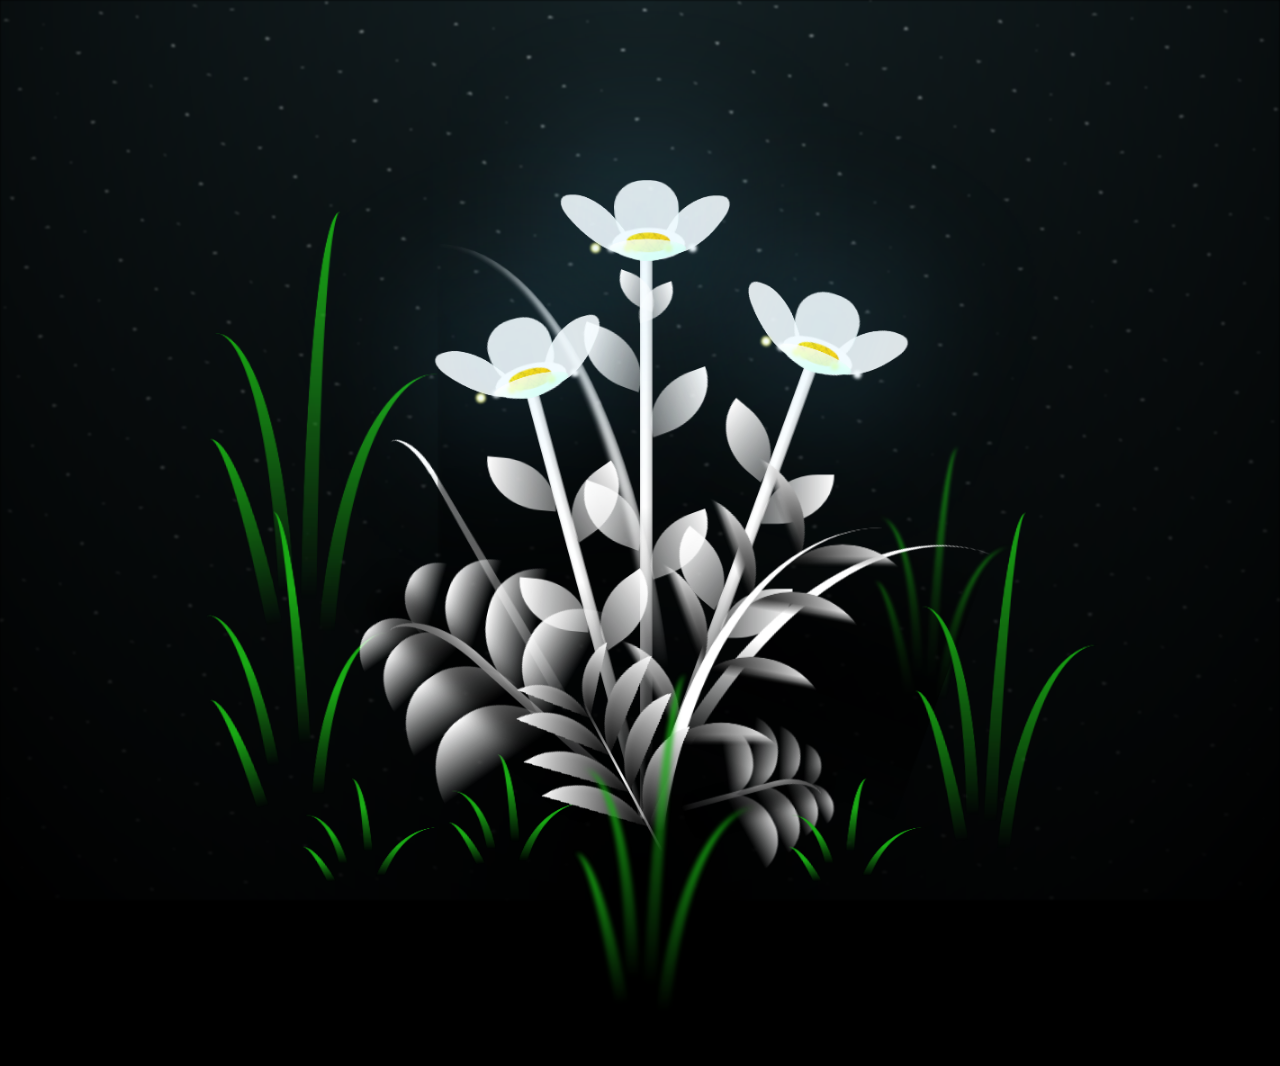
==== commit b68b93af: "Update flower.html" ====
--- a/flower.html
+++ b/flower.html
@@ -13,7 +13,7 @@
 </head>
 
 <body class="not-loaded">
-  <audio controls autoplay loop src="audio/spotifydown.com - blue - yung kai.mp3" type="audio/mp3"></audio>
+  <audio  autoplay loop src="audio/spotifydown.com - blue - yung kai.mp3" type="audio/mp3"></audio>
   <!-- Background -->
   <div class="night"></div>
 
--- a/css/style.css
+++ b/css/style.css
@@ -31,6 +31,10 @@
   background-color: var(--dark-color);
   overflow: hidden;
   perspective: 1000px;
+}
+
+audio {
+  display: none;
 }
 
 .night {
@@ -1213,4 +1217,4 @@
   animation-play-state: paused !important;
 }
 
-/*# sourceMappingURL=style.css.map */+/*# sourceMappingURL=style.css.map */
